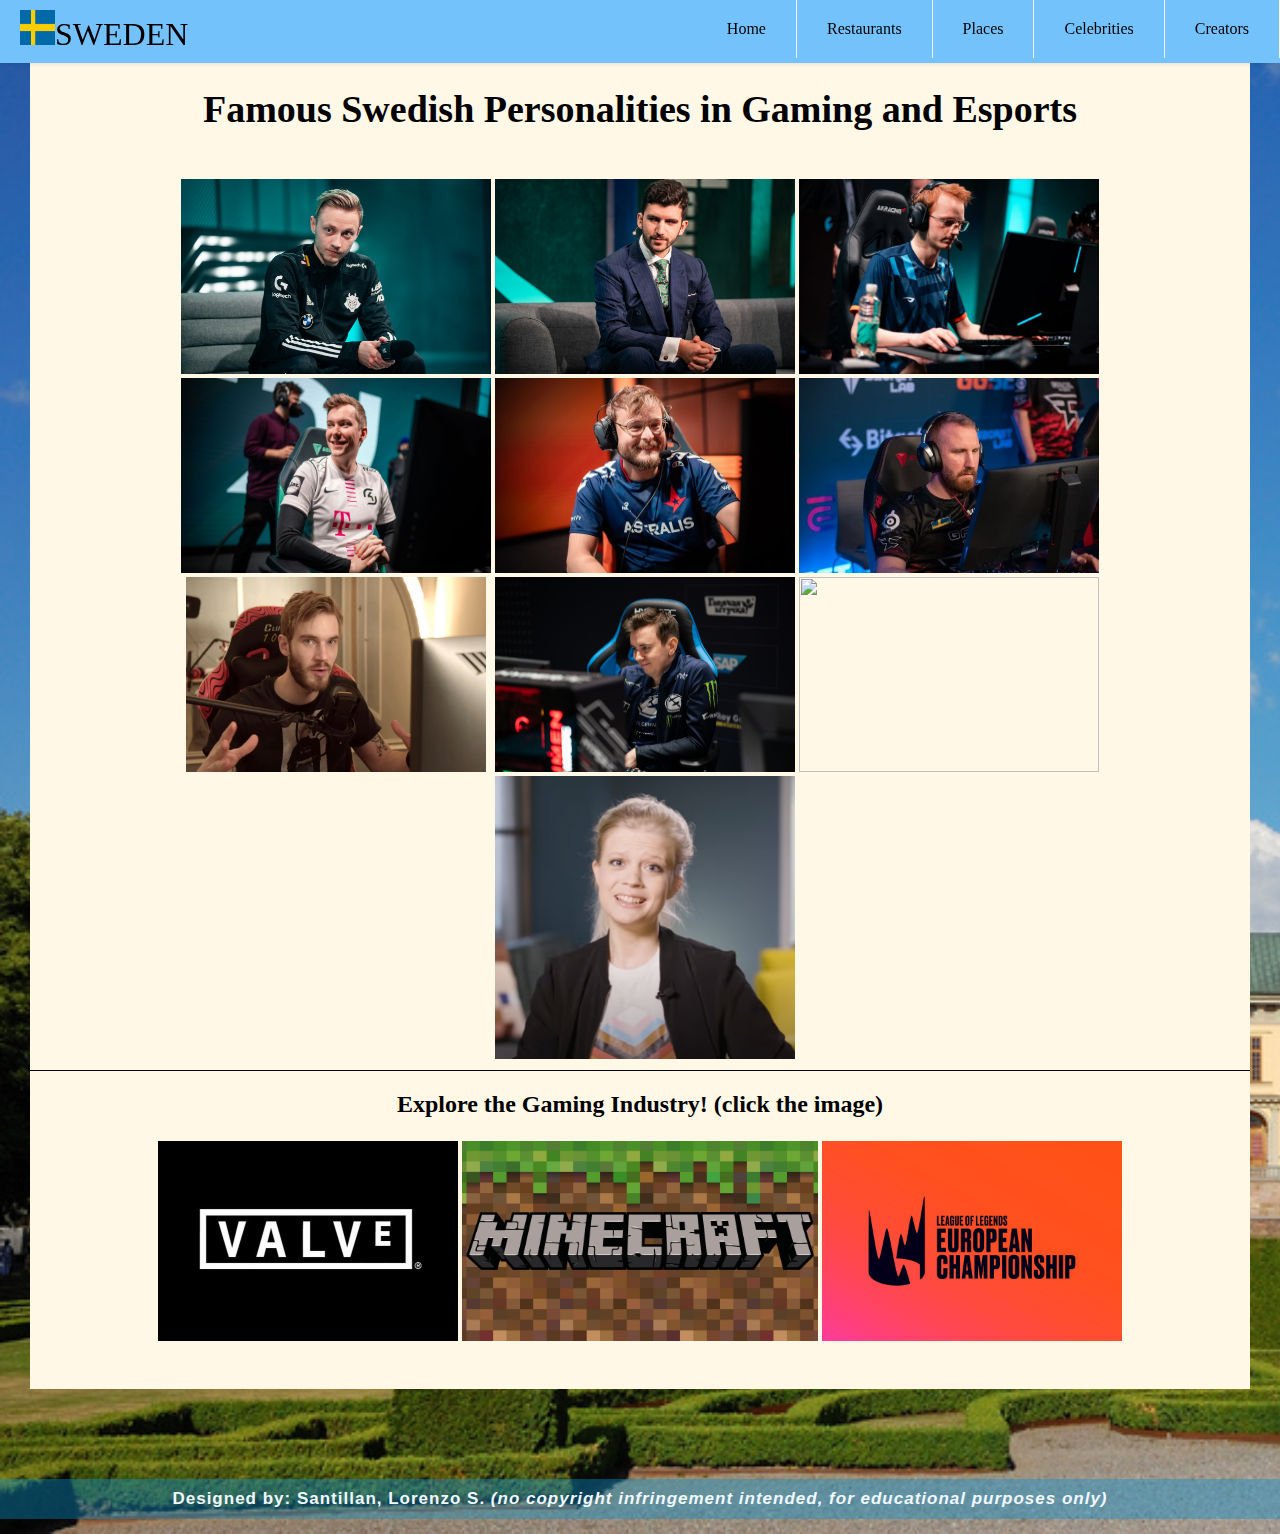
==== GamingAndEsports.html @ f749305d "Add files via upload" ====
<html lang = "en">
	<head>
		<link rel="shortcut icon" type="image" href="FLAG.png">
		<link rel="stylesheet" href="https://cdn.jsdelivr.net/npm/bootstrap@5.1.3/dist/css/bootstrap.min.css" integrity="sha384-1BmE4kWBq78iYhFldvKuhfTAU6auU8tT94WrHftjDbrCEXSU1oBoqyl2QvZ6jIW3" crossorigin="anonymous">
		<link href="main.css" rel="stylesheet">
		<meta charset="utf-8">
		<title>Esports and Gaming</title>
		
	</head>
	<style>
			body{
				background-color: #66a3ff;
				font-family: tahoma;
			}
			.Content{
				background-color: #FFF8E7;
				margin-top: 5px;
				padding-top: 25px;
				padding-bottom: 45px;
				margin-right: 30px;
				margin-left: 30px;
			}
			#h2{
				text-align:center;
				font-size:38;
				font-family:Merriweather;
				color:black;	
			}
			.mcol { width: 400px; }
		</style>	
	<body background= "bg.jpg" style="background-size:cover">
		<header class="header">
			<a href="" class="logo"><img src="FLAG.png" class="rounded-circle" height="35" width="35" alt="logo">SWEDEN</a>
			<input class="menu-btn" type="checkbox" id="menu-btn" />
			<label class="menu-icon" for="menu-btn"><span class="navicon"></span></label>
				
			<ul class="menu">
				<li><a href="index.html">Home</a></li>
				<li><a href="Restaurant.html">Restaurants</a></li>
				<li><a href="place.html">Places</a></li>
				<li><a href="Celeb.html">Celebrities</a></li>
				<li><a href="creators.html">Creators</a></li>
			</ul>
			</header>
		<br><br><br>
		<div class = "Content">
			<center>
				<table>
					<th colspan = "3" id="h2">
						<center>Famous Swedish Personalities in Gaming and Esports</center> <br>
					</th>
					<tr>
						<td>
							<center><img src = "Rekkles.jpg" width = "310px" height="195px"></center>
						</td>
						<td>
							<center><img src = "YamatoCannon.jpg" width = "300px" height="195px"></center>
						</td>
						<td>
							<center><img src = "Larssen.jpg" width = "300px" height="195px"></center>
						</td>
					</tr>
					<tr>
						<td>
							<center><img src = "Treatz.jpg" width = "310px" height="195px"></center>
						</td>
						<td>
							<center><img src = "Promisq.jpg" width = "300px" height="195px"></center>
						</td>
						<td>
							<center><img src = "Olofmeister.jpg" width = "300px" height="195px"></center>
						</td>
					</tr>
					<tr>
						<td>
							<center><img src = "pewdiepie.jpg" width = "300px" height="195px"></center>
							
						</td>
						<td>
							<center><img src = "s4.jpg" width = "300px" height="195px"></center>
						</td>
						<td>
							<center><img src = "jeb.jpg" width = "300px" height="195px"></center>
						</td>
					</tr>
					<tr>
						<td class="mrow">
						</td>
						<td>
							<center><img src = "LadyAgnes.png" width = "300px"></center>
						</td>
						<td>
							
						</td>
					</tr>
				</table>
			</center>
			<hr size = "1px" color = "black">
			<center>
				<h2>Explore the Gaming Industry! (click the image)</h2>
				<table>
					<tr>
						<td>
							<center><a href = "Valve.html"><img src = "Valve.jpg" width = "300px"></a></center>
						</td>
						<td>
							<center><a href = "Minecraft.html"><img src = "Minecraft.png" height = "200px"></a></center>
						</td>
						<td>
							<center><a href = "LEC.html"><img src = "LEC.jpg" width = "300px"></a></center>
						</td>
					</tr>
				</table>
			</center>
		</div>
		<br><br><br><br><br>	
		<footer>
			<b>Designed by: Santillan, Lorenzo S.</b> <i>(no copyright infringement intended, for educational purposes only)</i>
		</footer>
	</body>
</html>
---- main.css ----
body {
  margin: 0;
  font-family: Helvetica, sans-serif;
  padding-bottom: 15px;
}

a {
  color: #000;
}

footer{
	padding: 10px;
	font-size: 17px;
	font-weight: bold;
	text-align: center;
	background: #0d91ce67;
	color: aliceblue;
	font-family: arial;
	letter-spacing: 1px;
	}

/* header */

.header {
  background-color: #73C2FB;
  box-shadow: 1px 1px 4px 0 rgba(0,0,0,.1);
  position: fixed;
  width: 100%;
  z-index: 3;
}

.header ul {
  margin: 0;
  padding: 0;
  list-style: none;
  overflow: hidden;
  background-color: #73C2FB;
}

.header li a {
  display: block;
  padding: 20px 20px;
  border-right: 1px solid #f4f4f4;
  text-decoration: none;
}

.header li a:hover,
.header .menu-btn:hover {
  background-color: #FEFF1E;
}

.header .logo {
  display: block;
  float: left;
  font-size: 2em;
  padding: 10px 20px;
  text-decoration: none;
}

/* menu */

.header .menu {
  clear: both;
  max-height: 0;
  transition: max-height .2s ease-out;
}

/* menu icon */

.header .menu-icon {
  cursor: pointer;
  display: inline-block;
  float: right;
  padding: 28px 20px;
  position: relative;
  user-select: none;
}

.header .menu-icon .navicon {
  background: #333;
  display: block;
  height: 2px;
  position: relative;
  transition: background .2s ease-out;
  width: 18px;
}

.header .menu-icon .navicon:before,
.header .menu-icon .navicon:after {
  background: #333;
  content: '';
  display: block;
  height: 100%;
  position: absolute;
  transition: all .2s ease-out;
  width: 100%;
}

.header .menu-icon .navicon:before {
  top: 5px;
}

.header .menu-icon .navicon:after {
  top: -5px;
}

/* menu btn */

.header .menu-btn {
  display: none;
}

.header .menu-btn:checked ~ .menu {
  max-height: 240px;
}

.header .menu-btn:checked ~ .menu-icon .navicon {
  background: transparent;
}

.header .menu-btn:checked ~ .menu-icon .navicon:before {
  transform: rotate(-45deg);
}

.header .menu-btn:checked ~ .menu-icon .navicon:after {
  transform: rotate(45deg);
}

.header .menu-btn:checked ~ .menu-icon:not(.steps) .navicon:before,
.header .menu-btn:checked ~ .menu-icon:not(.steps) .navicon:after {
  top: 0;
}

/* 48em = 768px */

@media (min-width: 48em) {
  .header li {
    float: left;
  }
  .header li a {
    padding: 20px 30px;
  }
  .header .menu {
    clear: none;
    float: right;
    max-height: none;
  }
  .header .menu-icon {
    display: none;
  }
}

/*celeb*/
.box1{
	background-color: rgb(37, 134, 199);
	max-width: 1485px;
	height: 330;
	border: 5px solid rgba(237, 238, 240, 0.856);
	padding: 40px;
	margin: 10px;
}
	
.box2{
	background-color: #51b1f0;
	max-width: 1485px;
	height: 330;
	border: 5px solid #BEBEBE;
	padding: 40px;
	margin: 10px;
}

/* Position the image container (needed to position the left and right arrows) */
		
.container {
	position: relative;
}

/* Hide the images by default */
.mySlides {
	display: none;
}

/* Add a pointer when hovering over the thumbnail images */
.cursor {
	cursor: pointer;
}

/* Next & previous buttons */
.prev,
.next {
  cursor: pointer;
  position: absolute;
  top: 40%;
  width: auto;
  padding: 16px;
  margin-top: -50px;
  color: white;
  font-weight: bold;
  font-size: 20px;
  border-radius: 0 3px 3px 0;
  user-select: none;
  -webkit-user-select: none;
}

/* Position the "next button" to the right */
.next {
  right: 0;
  border-radius: 3px 0 0 3px;
}

/* On hover, add a black background color with a little bit see-through */
.prev:hover,
.next:hover {
  background-color: rgba(0, 0, 0, 0.8);
}

/* Number text (1/3 etc) */
.numbertext {
  color: #f2f2f2;
  font-size: 12px;
  padding: 8px 12px;
  position: absolute;
  top: 0;
}

/* Container for image text */
.caption-container {
  text-align: center;
  background-color: #222;
  padding: 2px 16px;
  color: white;
}

.row:after {
  content: "";
  display: table;
  clear: both;
}

/* Six columns side by side */
.column {
  float: left;
  width: 16.66%;
}

/* Add a transparency effect for thumnbail images */
.demo {
  opacity: 0.6;
}

.active,
.demo:hover {
  opacity: 1;
}
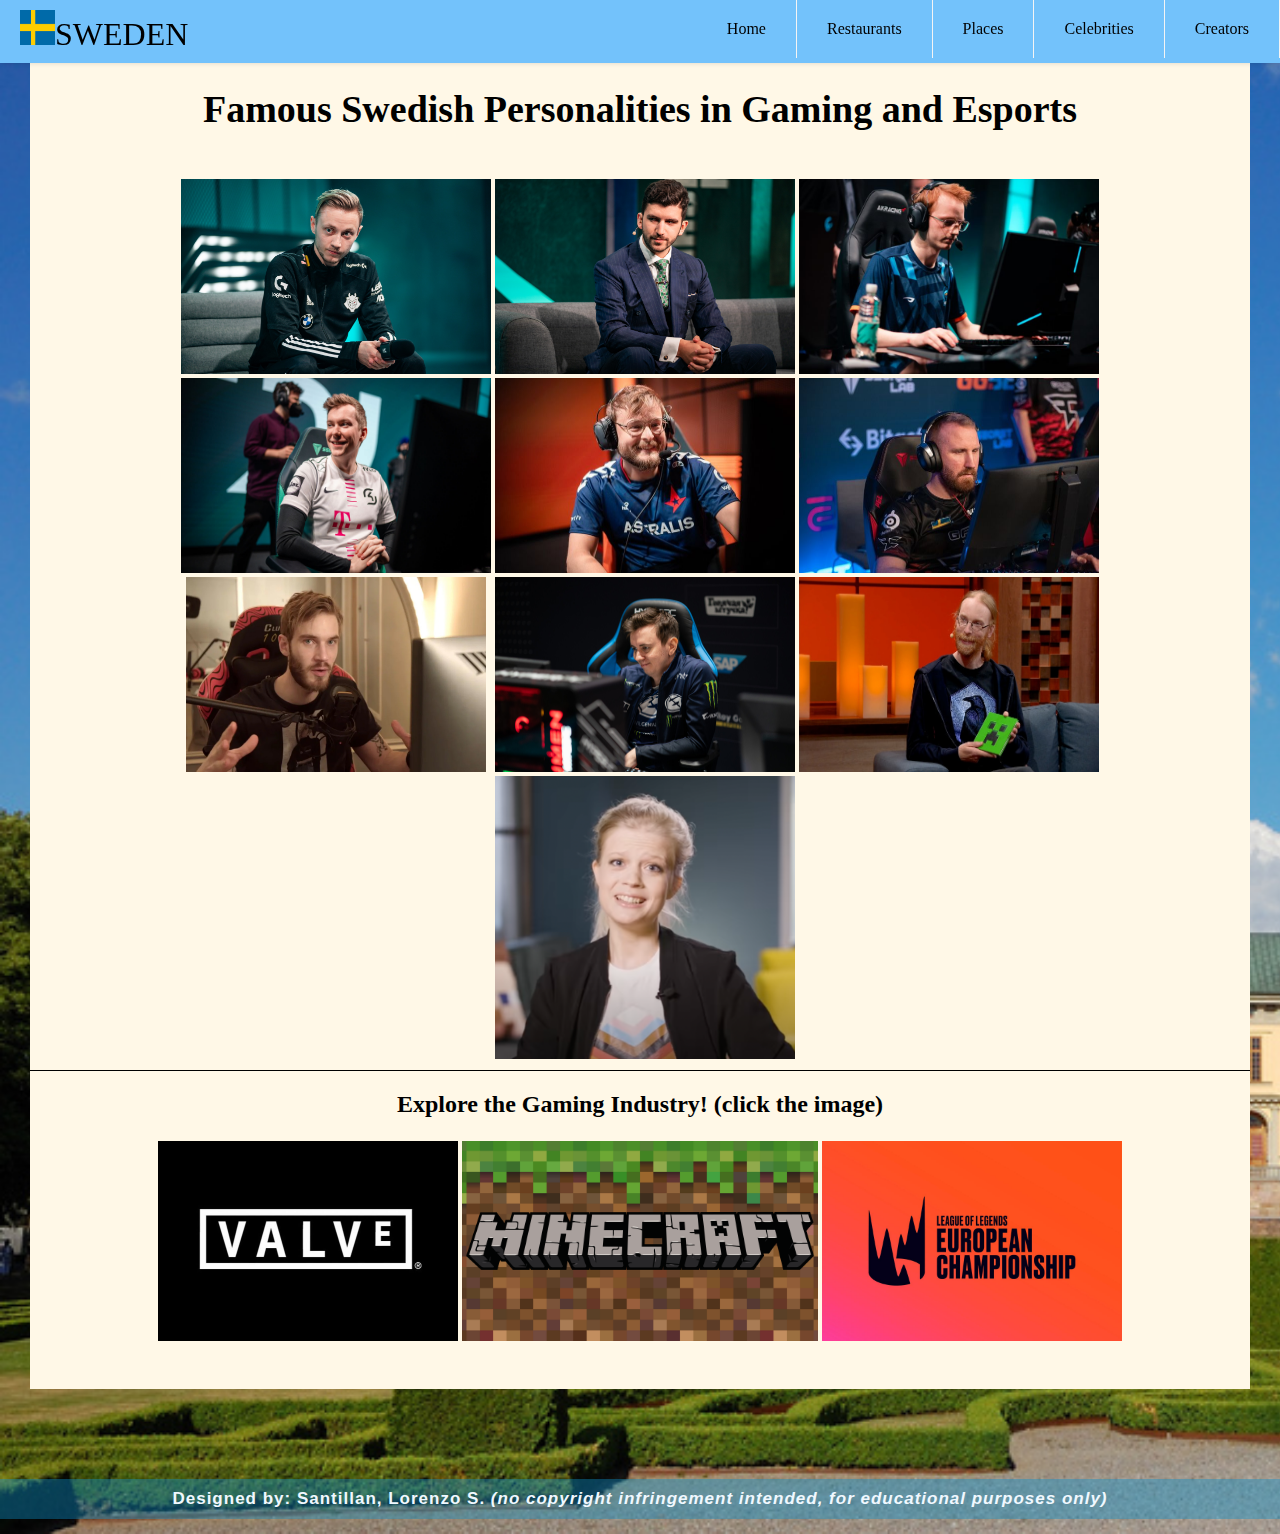
==== commit 82d9a0e2: "Add files via upload" ====
--- a/GamingAndEsports.html
+++ b/GamingAndEsports.html
@@ -38,7 +38,7 @@
 				<li><a href="index.html">Home</a></li>
 				<li><a href="Restaurant.html">Restaurants</a></li>
 				<li><a href="place.html">Places</a></li>
-				<li><a href="Celeb.html">Celebrities</a></li>
+				<li><a href="celeb.html">Celebrities</a></li>
 				<li><a href="creators.html">Creators</a></li>
 			</ul>
 			</header>
@@ -80,7 +80,7 @@
 							<center><img src = "s4.jpg" width = "300px" height="195px"></center>
 						</td>
 						<td>
-							<center><img src = "jeb.jpg" width = "300px" height="195px"></center>
+							<center><img src = "Jeb.jpg" width = "300px" height="195px"></center>
 						</td>
 					</tr>
 					<tr>
